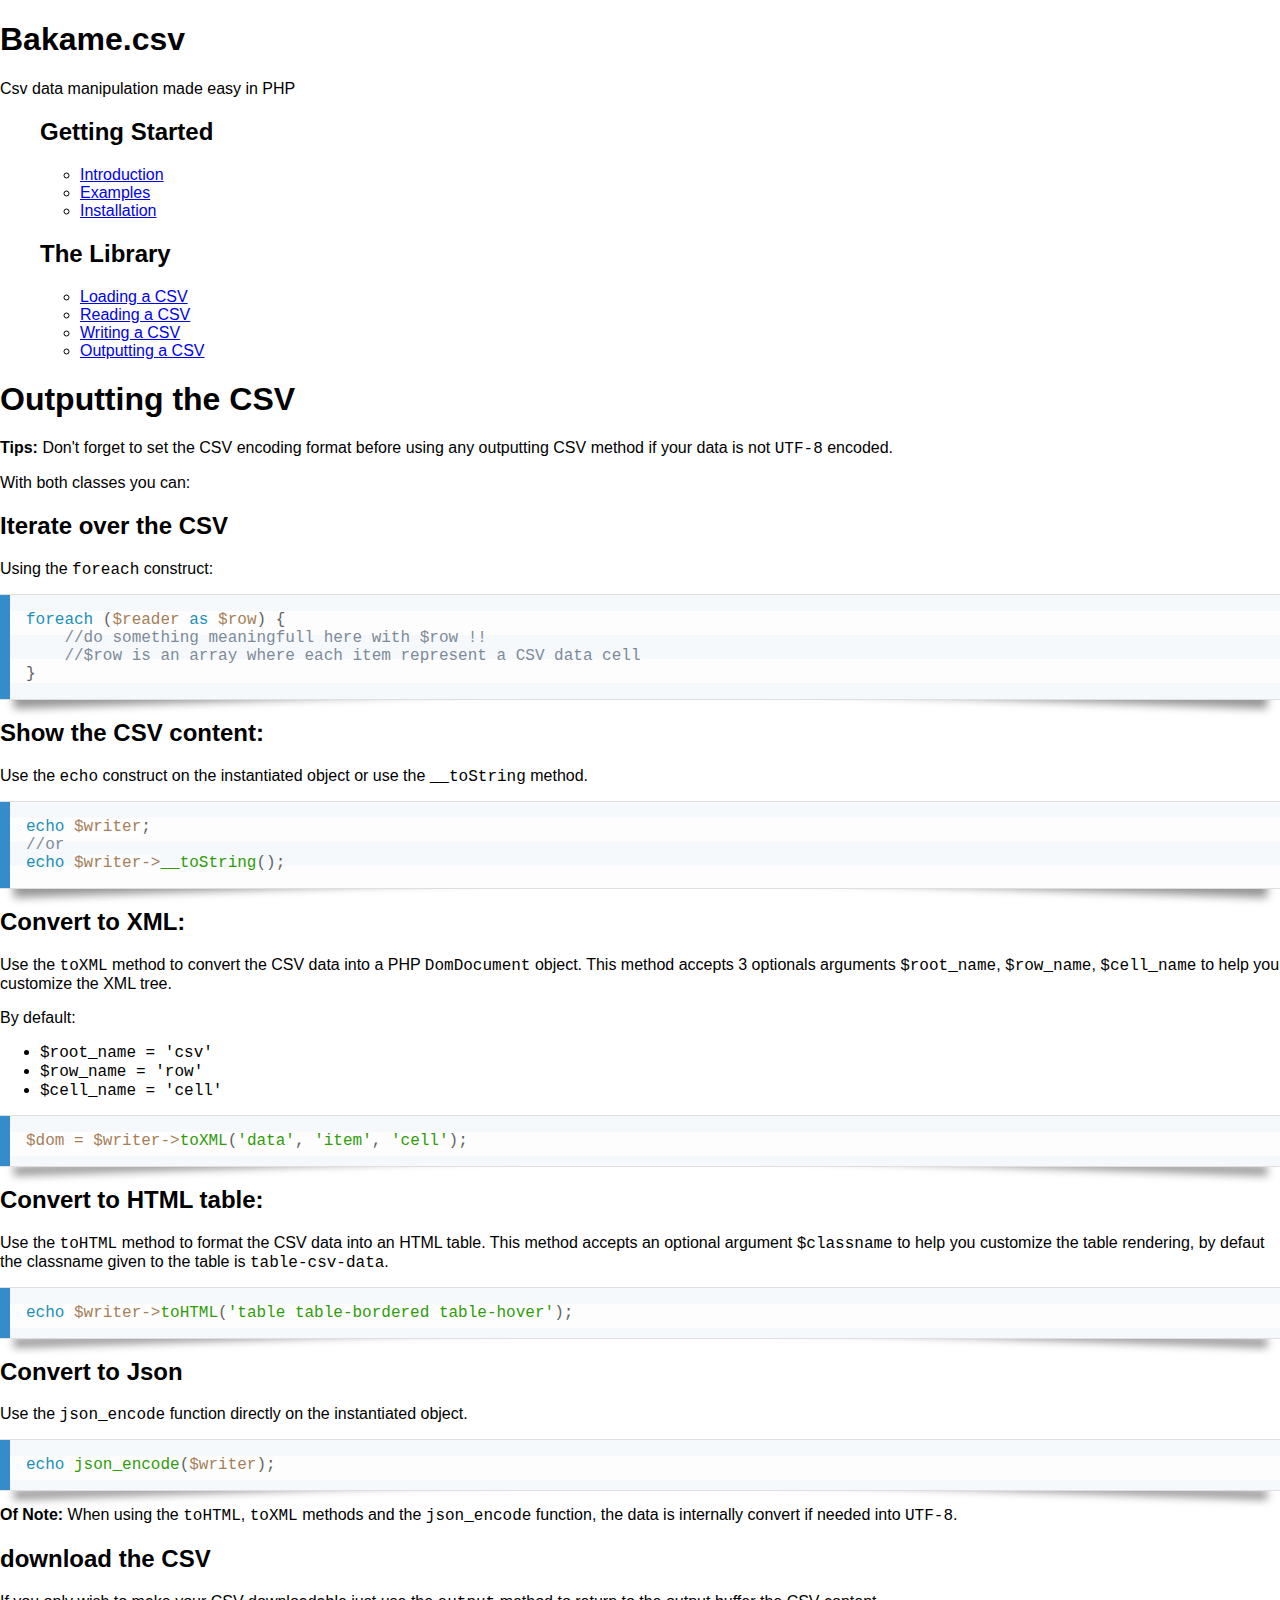
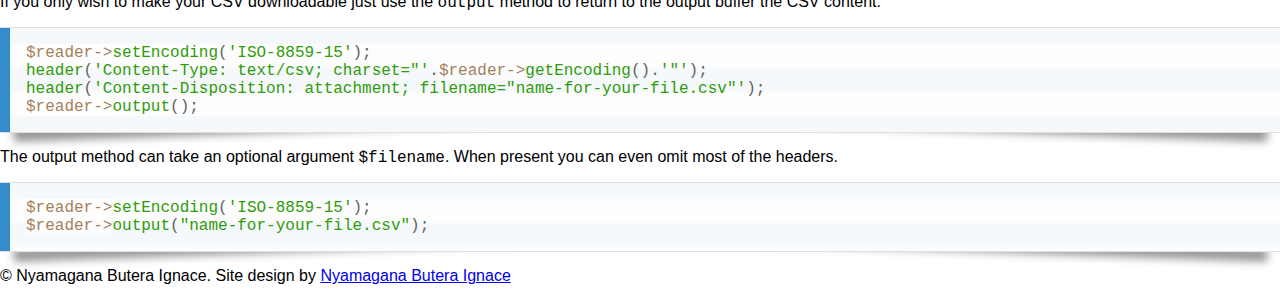
==== conversion.html @ 9fd73bfd "simplify structured" ====
<!doctype html>
<html lang="en">
<head>
<meta charset="utf-8">
<meta http-equiv="X-UA-Compatible" content="IE=Edge">
<meta name="viewport" content="width=device-width, initial-scale=1.0">
<title>CSV Conversion - Bakame.Csv</title>
<link rel="stylesheet" href="assets/normalize.css">
<link rel="stylesheet" href="assets/prism.css">
</head>
<body>
<header role="banner">
	<h1>Bakame.csv</h1>
	<p class="tagline">Csv data manipulation made easy in PHP</p>
</header>
<main>
	<menu>
		<h2>Getting Started</h2>
		<ul>
			<li><a href="index.html">Introduction</a></li>
			<li><a href="simple-example.html">Examples</a></li>
			<li><a href="installation.html">Installation</a></li>
		</ul>
		<h2>The Library</h2>
		<ul>
			<li><a href="loading.html">Loading a CSV</a></li>
			<li><a href="reading.html">Reading a CSV</a></li>
			<li><a href="writing.html">Writing a CSV</a></li>
			<li class="selected"><a href="conversion.html">Outputting a CSV</a></li>
		</ul>
	</menu>
	<article>

<h1>Outputting the CSV</h1>
<p><strong>Tips:</strong> Don't forget to set the CSV encoding format before using any outputting CSV method if your data is not <code>UTF-8</code> encoded.</p>

<p>With both classes you can:</p>

<h2>Iterate over the CSV</h2>

<p>Using the <code>foreach</code> construct:</p>
<pre><code class="language-php">foreach ($reader as $row) {
    //do something meaningfull here with $row !!
    //$row is an array where each item represent a CSV data cell
}
</code></pre>


<h2>Show the CSV content:</h2>
<p>Use the <code>echo</code> construct on the instantiated object or use the <code>__toString</code> method.</p>
<pre><code class="language-php">echo $writer;
//or
echo $writer-&gt;__toString();
</code></pre>

<h2>Convert to XML:</h2>
<p>Use the <code>toXML</code> method to convert the CSV data into a PHP <code>DomDocument</code> object. This method accepts 3 optionals arguments <code>$root_name</code>, <code>$row_name</code>, <code>$cell_name</code> to help you customize the XML tree. </p>
<p>By default:</p>
<ul>
<li><code>$root_name = 'csv'</code> </li>
<li><code>$row_name = 'row'</code> </li>
<li><code>$cell_name = 'cell'</code> </li>
</ul>

<pre><code class="language-php">$dom = $writer-&gt;toXML('data', 'item', 'cell');
</code></pre>

<h2>Convert to HTML table:</h2>
<p>Use the <code>toHTML</code> method to format the CSV data into an HTML table. This method accepts an optional argument <code>$classname</code> to help you customize the table rendering, by defaut the classname given to the table is <code>table-csv-data</code>.</p>
<pre><code class="language-php">echo $writer-&gt;toHTML('table table-bordered table-hover');
</code></pre>

<h2>Convert to Json</h2>
<p>Use the <code>json_encode</code> function directly on the instantiated object.</p>
<pre><code class="language-php">echo json_encode($writer);
</code></pre>

<p><strong>Of Note:</strong> When using the <code>toHTML</code>, <code>toXML</code> methods and the <code>json_encode</code> function, the data is internally convert if needed into <code>UTF-8</code>.</p>
<h2>download the CSV</h2>
<p>If you only wish to make your CSV downloadable just use the <code>output</code> method to return to the output buffer the CSV content.</p>
<pre><code class="language-php">$reader-&gt;setEncoding('ISO-8859-15');
header('Content-Type: text/csv; charset=&quot;'.$reader-&gt;getEncoding().'&quot;');
header('Content-Disposition: attachment; filename=&quot;name-for-your-file.csv&quot;');
$reader-&gt;output();
</code></pre>

<p>The output method can take an optional argument <code>$filename</code>. When present you can even omit most of the headers.</p>
<pre><code class="language-php">$reader-&gt;setEncoding('ISO-8859-15');
$reader-&gt;output(&quot;name-for-your-file.csv&quot;);
</code></pre>
</article>
</main>
<footer role="contentinfo">
	<span>&copy; Nyamagana Butera Ignace.</span>
	<span>Site design by <a href="https://www.nyamsprod.com">Nyamagana Butera Ignace</a></span>
</footer>
<script src="assets/prism.js"></script>
<script>
var _gaq=[["_setAccount","UA-1200654-1"],["_trackPageview"]], ___gcfg = {lang: 'en'};
(function(d, t){
    var g = d.createElement(t),o = d.getElementsByTagName(t)[0];
        g.src = ('https' == d.location.protocol) ? 'https://ssl.google-analytics.com/ga.js' : 'http://www.google-analytics.com/ga.js';
        g.async = 1;
        o.parentNode.insertBefore(g, o);
})(document, 'script');
</script>
</body>
</html>
---- assets/prism.css ----
/**
 * prism.js Coy theme for JavaScript, CoffeeScript, CSS and HTML
 * Based on https://github.com/tshedor/workshop-wp-theme (Example: http://workshop.kansan.com/category/sessions/basics or http://workshop.timshedor.com/category/sessions/basics);
 * @author Tim  Shedor
 */

code[class*="language-"],
pre[class*="language-"] {
  color: black;
  font-family: Consolas, Monaco, 'Andale Mono', monospace;
  direction: ltr;
  text-align: left;
  white-space: pre;
  word-spacing: normal;
  word-break: normal;

  -moz-tab-size: 4;
  -o-tab-size: 4;
  tab-size: 4;

  -webkit-hyphens: none;
  -moz-hyphens: none;
  -ms-hyphens: none;
  hyphens: none;
}

/* Code blocks */
pre[class*="language-"] {
  position:relative;
  padding: 1em;
  margin: .5em 0;
  -webkit-box-shadow: -1px 0px 0px 0px #358ccb, 0px 0px 0px 1px #dfdfdf;
  -moz-box-shadow: -1px 0px 0px 0px #358ccb, 0px 0px 0px 1px #dfdfdf;
  box-shadow: -1px 0px 0px 0px #358ccb, 0px 0px 0px 1px #dfdfdf;
  border-left: 10px solid #358ccb;
  background-color: #fdfdfd;
  background-image: -webkit-linear-gradient(transparent 50%, rgba(69, 142, 209, 0.04) 50%);
  background-image: -moz-linear-gradient(transparent 50%, rgba(69, 142, 209, 0.04) 50%);
  background-image: -ms-linear-gradient(transparent 50%, rgba(69, 142, 209, 0.04) 50%);
  background-image: -o-linear-gradient(transparent 50%, rgba(69, 142, 209, 0.04) 50%);
  background-image: linear-gradient(transparent 50%, rgba(69, 142, 209, 0.04) 50%);
  background-size: 3em 3em;
  background-origin:content-box;
  overflow:visible;
  max-height:30em;
}

code[class*="language"] {
  max-height:29em;
  display:block;
  overflow:scroll;
}

/* Margin bottom to accomodate shadow */
:not(pre) > code[class*="language-"],
pre[class*="language-"] {
  background-color:#fdfdfd;
  -webkit-box-sizing: border-box;
  -moz-box-sizing: border-box;
  box-sizing: border-box;
  margin-bottom: 1em;
}

/* Inline code */
:not(pre) > code[class*="language-"] {
  position:relative;
  padding: .2em;
  -webkit-border-radius: 0.3em;
  -moz-border-radius: 0.3em;
  -ms-border-radius: 0.3em;
  -o-border-radius: 0.3em;
  border-radius: 0.3em;
  color: #c92c2c;
  border: 1px solid rgba(0, 0, 0, 0.1);
}

pre[class*="language-"]:before,
pre[class*="language-"]:after {
  content: '';
  z-index: -2;
  display:block;
  position: absolute;
  bottom: 0.75em;
  left: 0.18em;
  width: 40%;
  height: 20%;
  -webkit-box-shadow: 0px 13px 8px #979797;
  -moz-box-shadow: 0px 13px 8px #979797;
  box-shadow: 0px 13px 8px #979797;
  -webkit-transform: rotate(-2deg);
  -moz-transform: rotate(-2deg);
  -ms-transform: rotate(-2deg);
  -o-transform: rotate(-2deg);
  transform: rotate(-2deg);
}

:not(pre) > code[class*="language-"]:after,
pre[class*="language-"]:after {
  right: 0.75em;
  left: auto;
  -webkit-transform: rotate(2deg);
  -moz-transform: rotate(2deg);
  -ms-transform: rotate(2deg);
  -o-transform: rotate(2deg);
  transform: rotate(2deg);
}

.token.comment,
.token.block-comment,
.token.prolog,
.token.doctype,
.token.cdata {
  color: #7D8B99;
}

.token.punctuation {
  color: #5F6364;
}

.token.property,
.token.tag,
.token.boolean,
.token.number,
.token.function-name,
.token.constant,
.token.symbol {
  color: #c92c2c;
}

.token.selector,
.token.attr-name,
.token.string,
.token.function,
.token.builtin {
  color: #2f9c0a;
}

.token.operator,
.token.entity,
.token.url,
.token.variable {
  color: #a67f59;
  background: rgba(255, 255, 255, 0.5);
}

.token.atrule,
.token.attr-value,
.token.keyword,
.token.class-name {
  color: #1990b8;
}

.token.regex,
.token.important {
  color: #e90;
}
.language-css .token.string,
.style .token.string {
  color: #a67f59;
  background: rgba(255, 255, 255, 0.5);
}

.token.important {
  font-weight: normal;
}

.token.entity {
  cursor: help;
}

.namespace {
  opacity: .7;
}

@media screen and (max-width:767px){
  pre[class*="language-"]:before,
  pre[class*="language-"]:after {
    bottom:14px;
    -webkit-box-shadow:none;
    -moz-box-shadow:none;
    box-shadow:none;
  }

}

/* Plugin styles */
.token.tab:not(:empty):before,
.token.cr:before,
.token.lf:before {
  color: #e0d7d1;
}
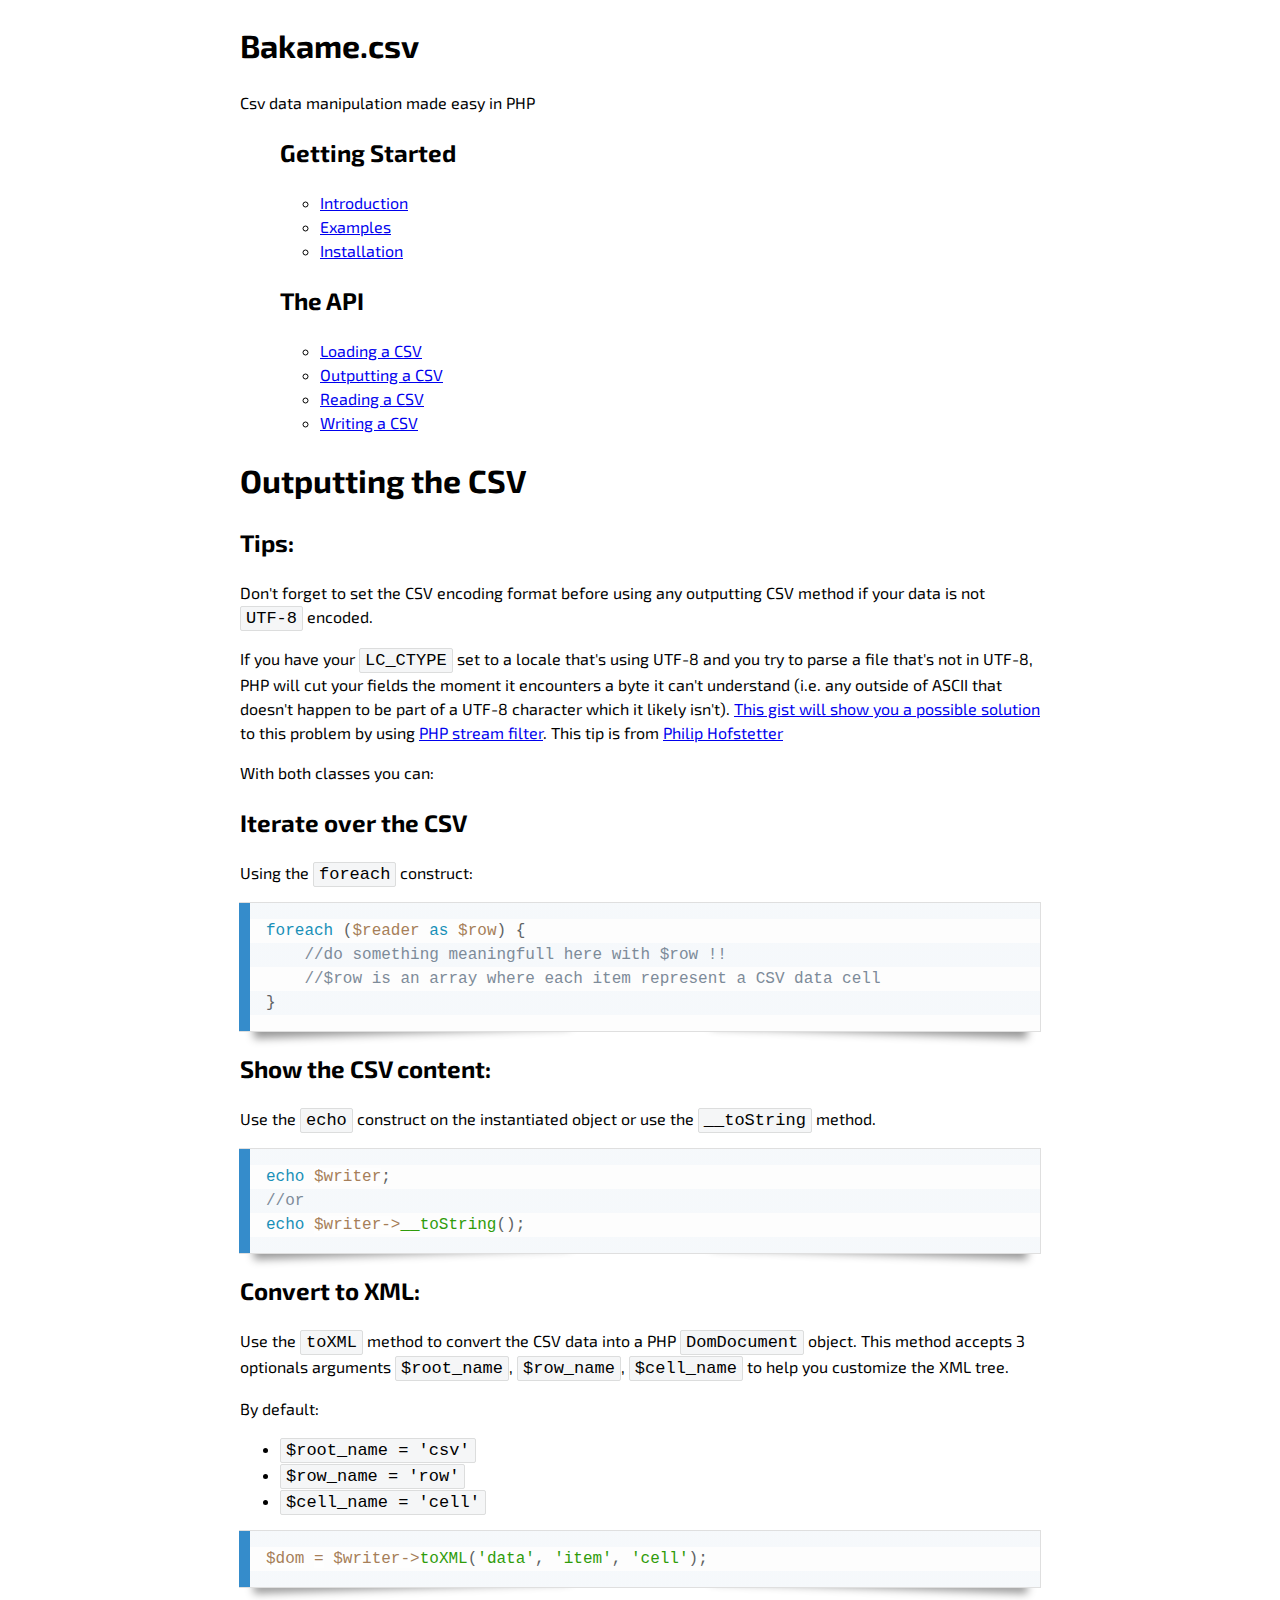
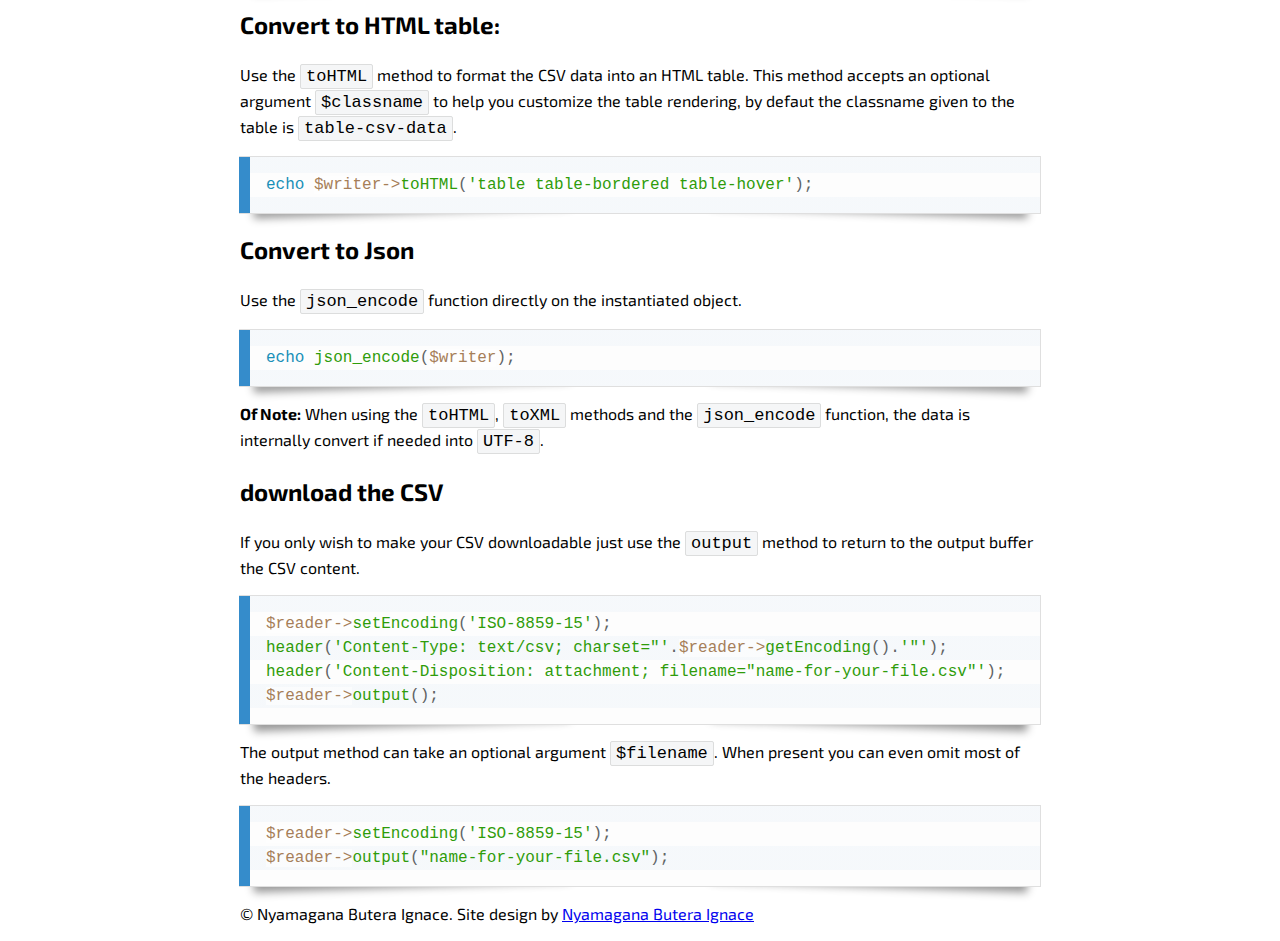
==== commit de20b852: "Update documentation" ====
--- a/conversion.html
+++ b/conversion.html
@@ -5,8 +5,10 @@
 <meta http-equiv="X-UA-Compatible" content="IE=Edge">
 <meta name="viewport" content="width=device-width, initial-scale=1.0">
 <title>CSV Conversion - Bakame.Csv</title>
+<link rel="stylesheet" href="http://fonts.googleapis.com/css?family=Exo+2:400,500,700,700italic,500italic,400italic">
 <link rel="stylesheet" href="assets/normalize.css">
 <link rel="stylesheet" href="assets/prism.css">
+<link rel="stylesheet" href="assets/screen.css">
 </head>
 <body>
 <header role="banner">
@@ -18,21 +20,27 @@
 		<h2>Getting Started</h2>
 		<ul>
 			<li><a href="index.html">Introduction</a></li>
-			<li><a href="simple-example.html">Examples</a></li>
+			<li><a href="examples.html">Examples</a></li>
 			<li><a href="installation.html">Installation</a></li>
 		</ul>
-		<h2>The Library</h2>
+		<h2>The API</h2>
 		<ul>
-			<li><a href="loading.html">Loading a CSV</a></li>
+            <li><a href="loading.html">Loading a CSV</a></li>
+            <li class="selected"><a href="conversion.html">Outputting a CSV</a></li>
 			<li><a href="reading.html">Reading a CSV</a></li>
 			<li><a href="writing.html">Writing a CSV</a></li>
-			<li class="selected"><a href="conversion.html">Outputting a CSV</a></li>
 		</ul>
 	</menu>
 	<article>
 
 <h1>Outputting the CSV</h1>
-<p><strong>Tips:</strong> Don't forget to set the CSV encoding format before using any outputting CSV method if your data is not <code>UTF-8</code> encoded.</p>
+
+<h2>Tips:</h2>
+
+<p>Don't forget to set the CSV encoding format before using any outputting CSV method if your data is not <code>UTF-8</code> encoded.</p>
+
+<p>If you have your <code>LC_CTYPE</code> set to a locale that's using UTF-8 and you try to parse a file that's not in UTF-8, PHP will cut your fields the moment it encounters a byte it can't understand (i.e. any outside of ASCII that doesn't happen to be part of a UTF-8 character which it likely isn't). <a href="https://gist.github.com/pilif/9137146">This gist will show you a possible solution</a> to this problem by using <a href="http://www.php.net/manual/en/stream.filters.php">PHP stream filter</a>. This tip is from <a href="https://github.com/pilif">Philip Hofstetter</a></p>
+
 
 <p>With both classes you can:</p>
 
--- a/assets/screen.css
+++ b/assets/screen.css
@@ -0,0 +1,17 @@
+html, body {
+	margin:0 auto 1em;
+	width:800px;
+    font:normal 1em/1.5 "Exo 2", helvetica, arial, sans-serif;
+}
+
+main article p > code, 
+main article li > code {
+    background: none repeat scroll 0 0 #F5F6F7;
+    border: 1px solid #DCDDDD;
+    border-radius: 2px;
+    display: inline-block;
+    font-family: Consolas,Monaco,'Andale Mono',monospace;
+    font-size: 17px;
+    line-height: 100%;
+    padding: 3px 5px;
+}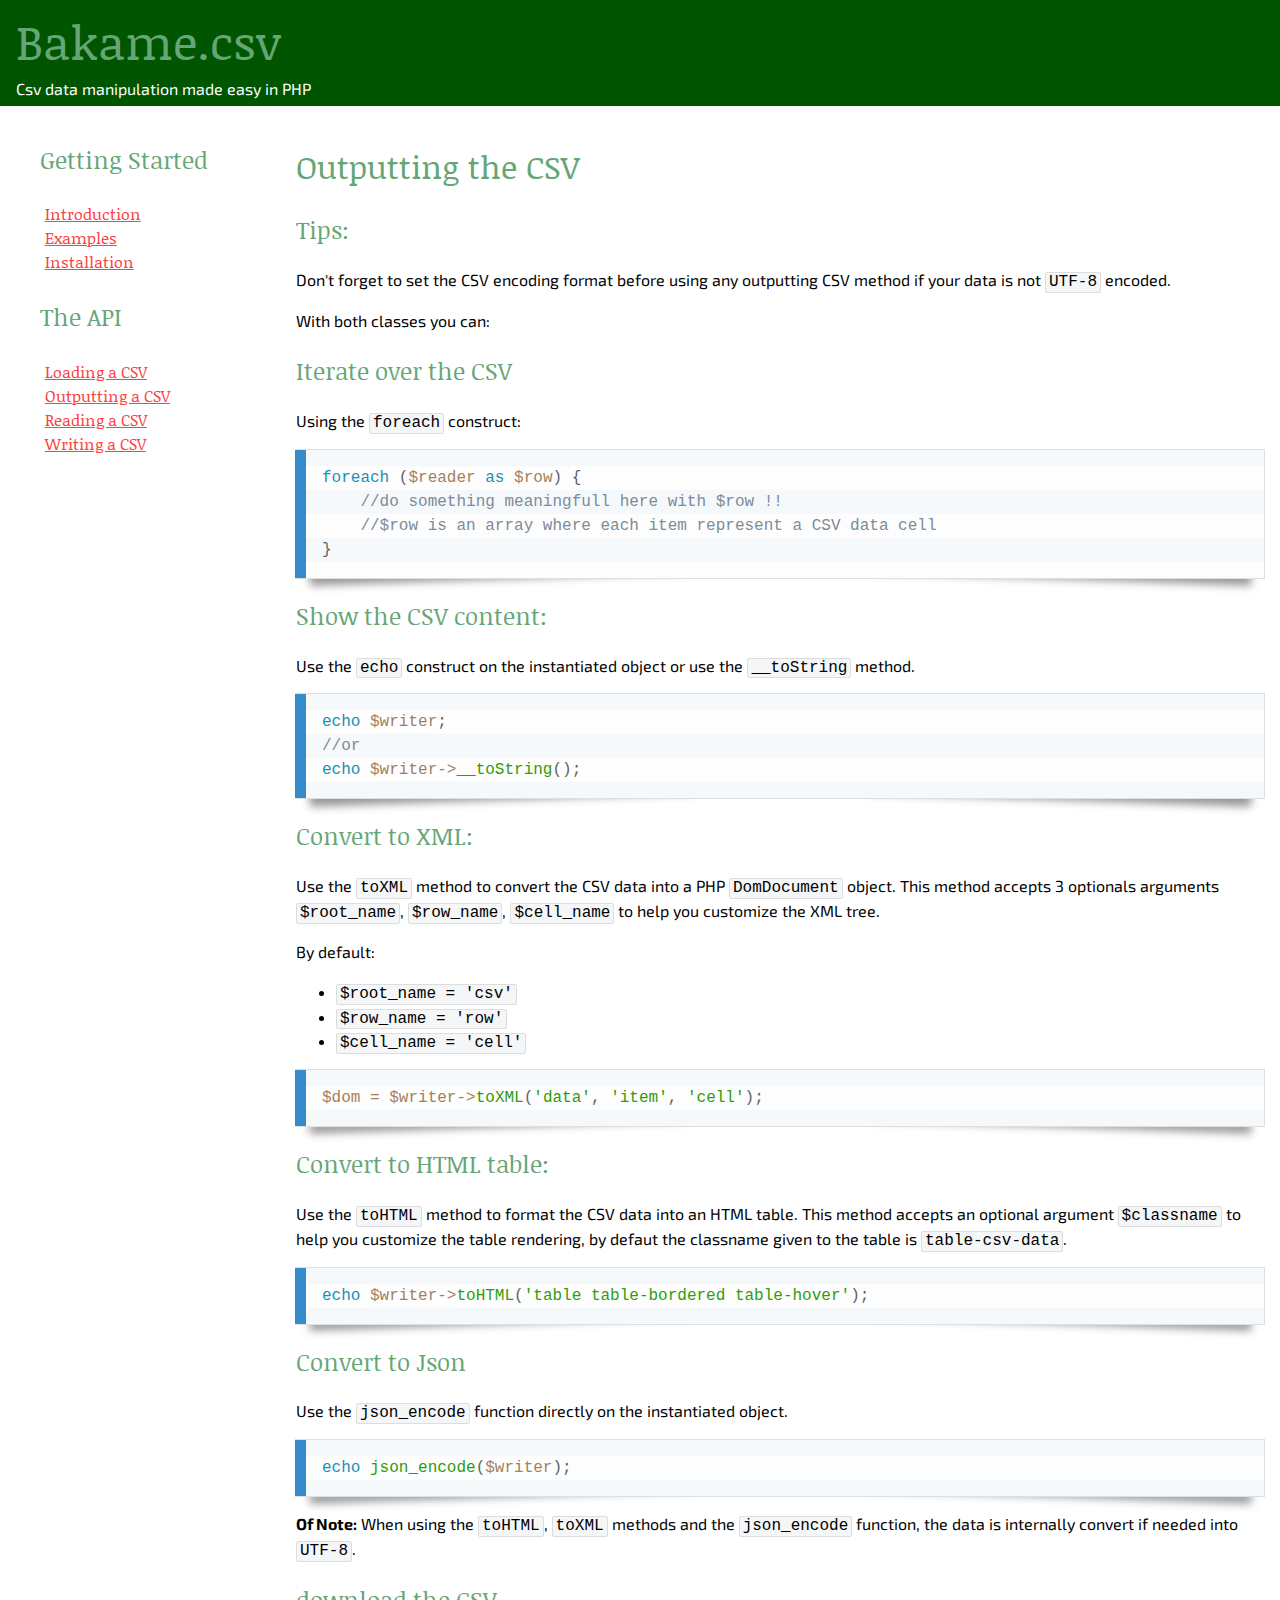
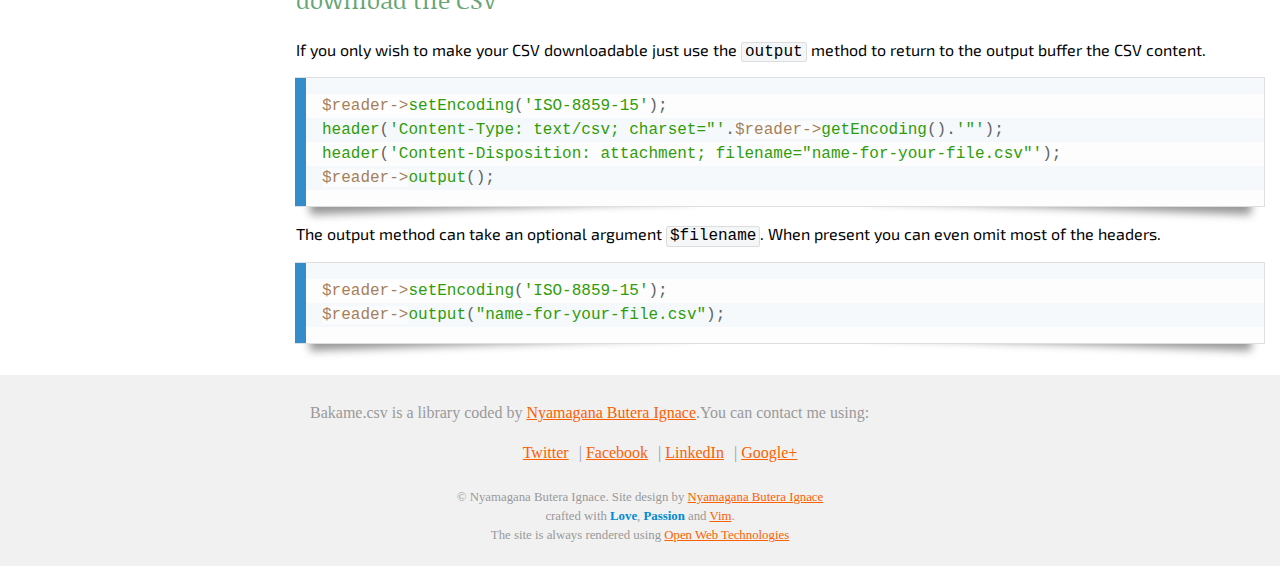
==== commit a316e05b: "update footer" ====
--- a/conversion.html
+++ b/conversion.html
@@ -5,7 +5,7 @@
 <meta http-equiv="X-UA-Compatible" content="IE=Edge">
 <meta name="viewport" content="width=device-width, initial-scale=1.0">
 <title>CSV Conversion - Bakame.Csv</title>
-<link rel="stylesheet" href="http://fonts.googleapis.com/css?family=Exo+2:400,500,700,700italic,500italic,400italic">
+<link rel="stylesheet" href="http://fonts.googleapis.com/css?family=Exo+2:400,500,700,700italic,500italic,400italic|Noticia+Text:400,400italic,700,700italic">
 <link rel="stylesheet" href="assets/normalize.css">
 <link rel="stylesheet" href="assets/prism.css">
 <link rel="stylesheet" href="assets/screen.css">
@@ -38,9 +38,6 @@
 <h2>Tips:</h2>
 
 <p>Don't forget to set the CSV encoding format before using any outputting CSV method if your data is not <code>UTF-8</code> encoded.</p>
-
-<p>If you have your <code>LC_CTYPE</code> set to a locale that's using UTF-8 and you try to parse a file that's not in UTF-8, PHP will cut your fields the moment it encounters a byte it can't understand (i.e. any outside of ASCII that doesn't happen to be part of a UTF-8 character which it likely isn't). <a href="https://gist.github.com/pilif/9137146">This gist will show you a possible solution</a> to this problem by using <a href="http://www.php.net/manual/en/stream.filters.php">PHP stream filter</a>. This tip is from <a href="https://github.com/pilif">Philip Hofstetter</a></p>
-
 
 <p>With both classes you can:</p>
 
@@ -99,9 +96,22 @@
 </article>
 </main>
 <footer role="contentinfo">
-	<span>&copy; Nyamagana Butera Ignace.</span>
-	<span>Site design by <a href="https://www.nyamsprod.com">Nyamagana Butera Ignace</a></span>
-</footer>
+<div>
+<p>Bakame.csv is a library coded by <a href="https://github.com/nyamsprod">Nyamagana Butera Ignace</a>.You can contact me using:</p>
+<ul>
+<li><a href="https://twitter.com/intent/user?screen_name=nyamsprod" target="_blank" title="Follow @nyamsprod on twitter">Twitter</a>
+<li><a href="https://www.facebook.com/nyamsprod" target="_blank" title="Join me on facebook">Facebook</a>
+<li><a href="http://be.linkedin.com/pub/ignace-philippe-nyamagana-butera/13/a16/6b4" title="Connect with me through LinkedIn">LinkedIn</a>
+<li><a href="https://plus.google.com/103435977218171777746/?rel=author" target="_blank" title="Find Nyamsprod on Google+" rel="author">Google+</a>
+</ul>
+<p class="copyrights">
+&copy; Nyamagana Butera Ignace. Site design by  <a href="https://www.nyamsprod.com">Nyamagana Butera Ignace</a><br>
+crafted with <strong>Love</strong>, <strong>Passion</strong> and
+<a target="_blank" rel="external" href="http://www.vim.org/">Vim</a>.<br>
+The site is always rendered using <a target="_blank" rel="external" href="http://www.w3.org/">Open Web Technologies</a>
+</p>
+</div>
+</footer><!-- End Footer -->
 <script src="assets/prism.js"></script>
 <script>
 var _gaq=[["_setAccount","UA-1200654-1"],["_trackPageview"]], ___gcfg = {lang: 'en'};
--- a/assets/screen.css
+++ b/assets/screen.css
@@ -1,7 +1,150 @@
 html, body {
+    -moz-box-sizing: border-box;
+    box-sizing: border-box;
+	margin:0 auto;
+    font:normal 1em/1.5 "Exo 2", helvetica, arial, sans-serif;
+}
+
+h1, h2, h3, h4 {
+	color:#66A676;
+	font-weight:normal;
+	font-family:'Noticia Text', Palatino, Georgia, Times, "Times New Roman", serif;
+}
+
+menu {
+	font-family:'Noticia Text', Palatino, Georgia, Times, "Times New Roman", serif;
+}
+
+a {
+	color:rgba(254, 65, 65, 1);
+	transition: all .3s linear;
+}
+
+a:hover {
+	color:rgba(254, 65, 65, .8);
+}
+
+a img {
+	border:none;
+}
+
+header {
 	margin:0 auto 1em;
-	width:800px;
-    font:normal 1em/1.5 "Exo 2", helvetica, arial, sans-serif;
+	padding:.3em 1em;
+	background-color:#050;
+}
+
+header h1 {
+	margin:0;
+	font-size:3em;
+}
+
+header p {
+	margin:0;
+	color:#fff;
+}
+
+footer[role=contentinfo] {
+    font:normal 16px/1.5 Palatino,Georgia,Times,"Times New Roman",Serif;
+    min-height: 190px;
+    margin: 0 auto;
+    padding: 5px;
+    background-color: #f1f1f1;
+    color: #444;
+    text-align: center;
+    transition: all 1s linear;
+}
+
+footer[role=contentinfo] a {
+    font-family:Palatino,Georgia,Times,"Times New Roman",Serif;
+    color: rgb(252, 96, 0);
+    transition: all .3s linear;
+}
+
+footer[role=contentinfo] a:hover {
+    color: #222;
+}
+
+footer[role=contentinfo] strong {
+    color: rgb(0, 137, 211);
+}
+
+footer[role=contentinfo] div {
+    -moz-box-sizing: border-box;
+    box-sizing: border-box;
+    margin: 0 auto;
+    padding: 5px;
+    max-width: 670px;
+    color: #999;
+}
+
+main,
+footer[role=contentinfo] div:before,
+footer[role=contentinfo] div:after {
+    display: table;
+    content: '';
+}
+
+main,
+footer[role=contentinfo] div:after {
+    clear: both;
+}
+
+footer[role=contentinfo] ul {
+    list-style: none;
+    margin: 5px auto;
+    width: 60%;
+}
+
+footer[role=contentinfo] li {
+    display: inline;
+    margin: 0 3px;
+}
+
+footer[role=contentinfo] li:before {
+    content: " | ";
+}
+
+footer[role=contentinfo] li:first-of-type:before {
+    content: "";
+}
+
+footer[role=contentinfo] p {
+    text-align: left;
+}
+
+footer[role=contentinfo] .alignleft {
+    margin: 0 .3em .3em 0;
+}
+
+footer[role=contentinfo] .copyrights {
+    padding: 10px 5px;
+    font-style: normal;
+    font-size: .8em;
+    text-align: center;
+}
+
+main menu {
+    -moz-box-sizing: border-box;
+    box-sizing: border-box;
+	float:left;
+	width:250px;
+	margin:0;
+}
+
+menu ul {
+	list-style:none;
+	margin:0 0 1em;
+	padding:.3em;
+}
+
+main article {
+    -moz-box-sizing: border-box;
+    box-sizing: border-box;
+	float:right;
+	width:calc(100% - 280px);
+	margin:0;
+	padding:0 1em 1em;
 }
 
 main article p > code, 
@@ -10,8 +153,8 @@
     border: 1px solid #DCDDDD;
     border-radius: 2px;
     display: inline-block;
-    font-family: Consolas,Monaco,'Andale Mono',monospace;
-    font-size: 17px;
-    line-height: 100%;
-    padding: 3px 5px;
-}+    line-height:.8;
+    font-family: Consolas, Monaco, 'Andale Mono', monospace;
+    padding: 3px;
+}
+
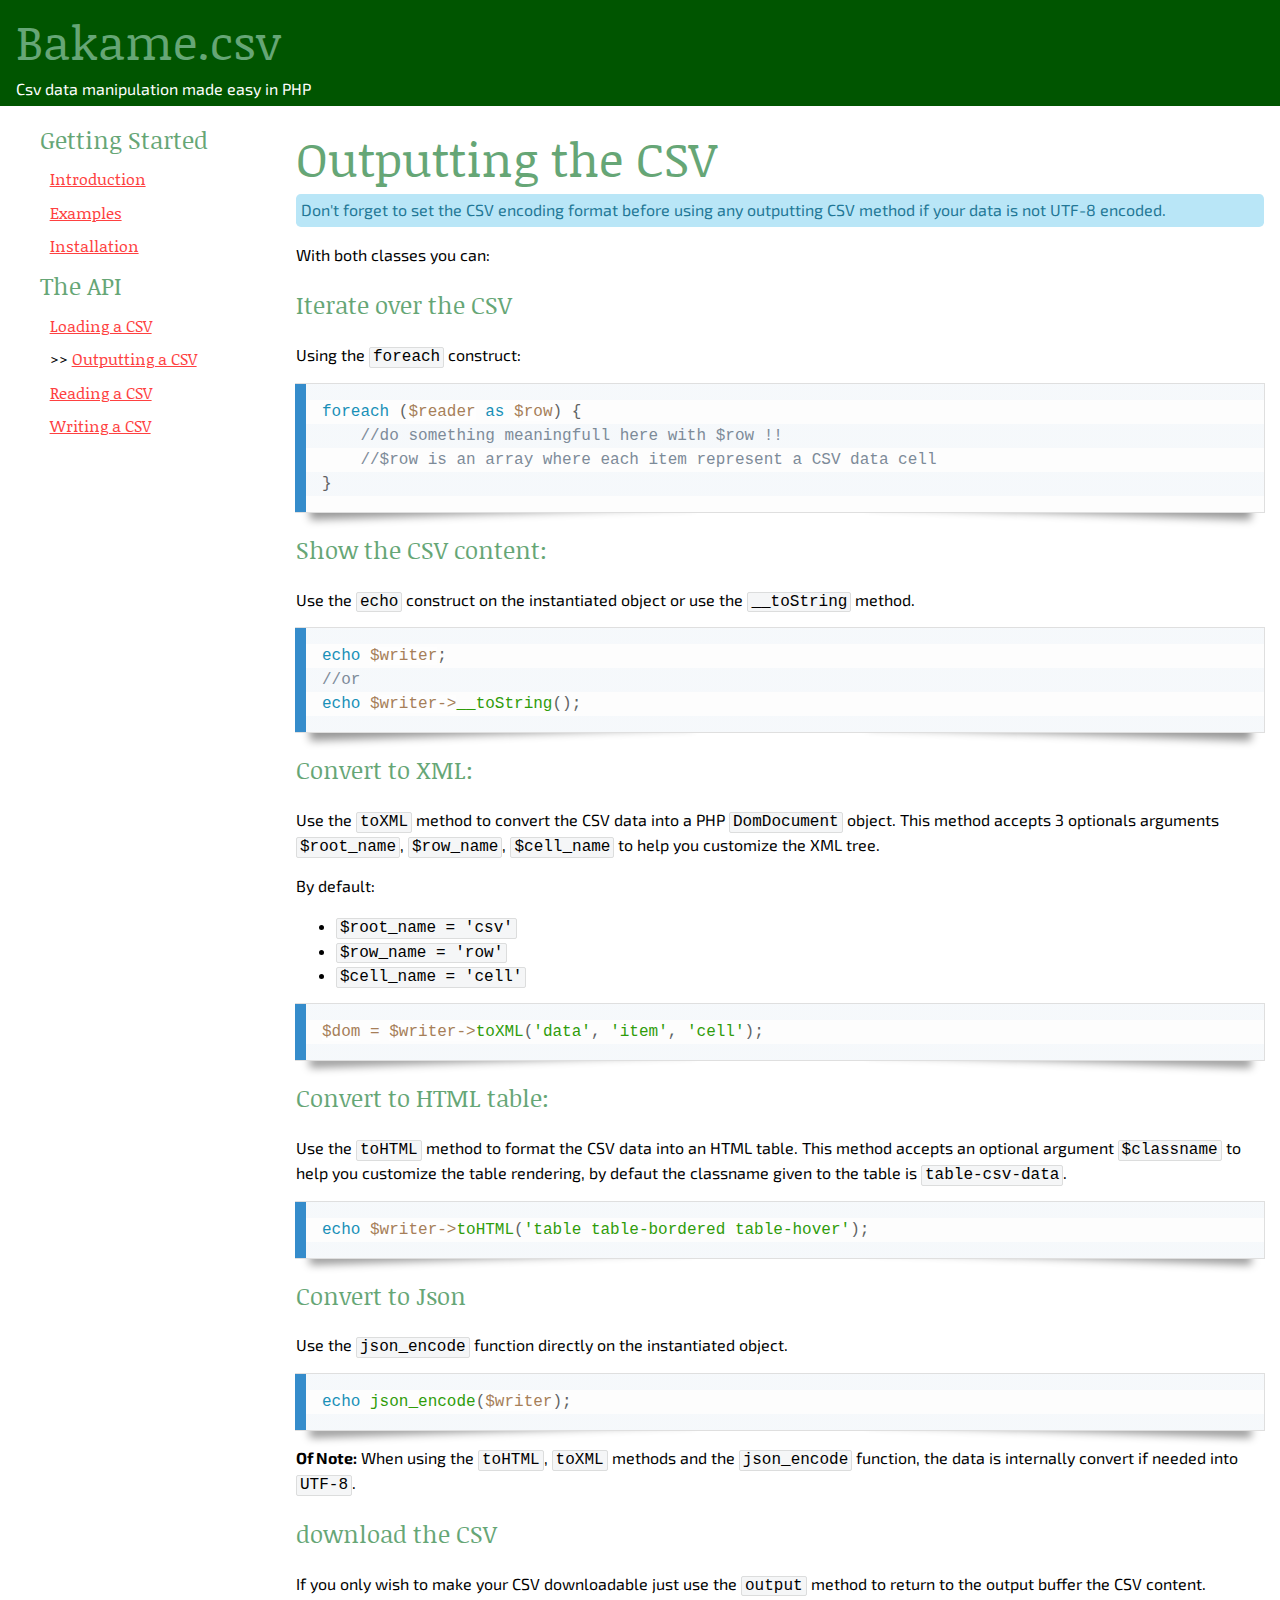
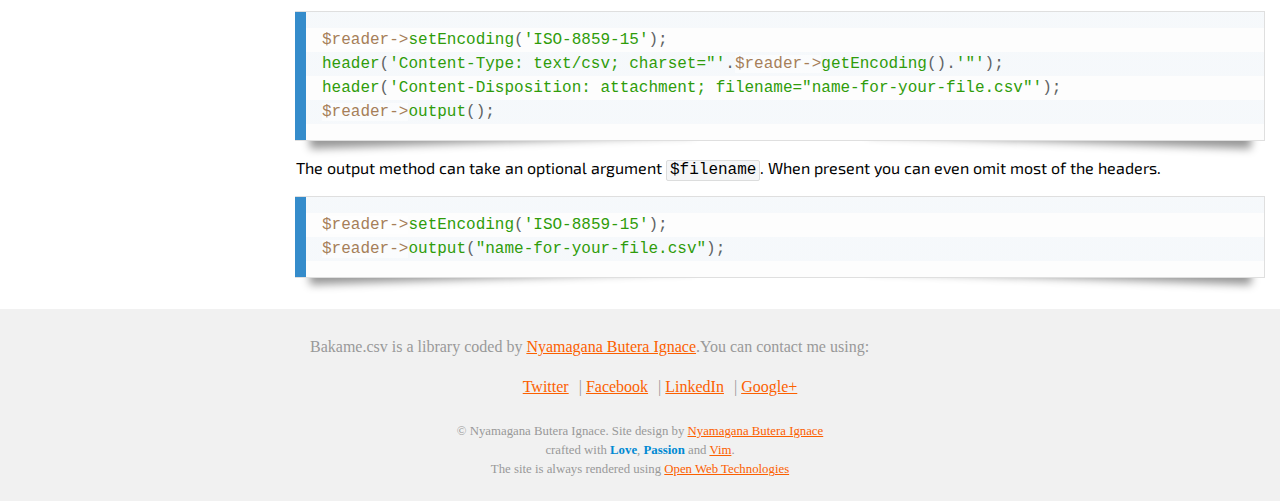
==== commit c7cb69ac: "update css" ====
--- a/conversion.html
+++ b/conversion.html
@@ -35,9 +35,7 @@
 
 <h1>Outputting the CSV</h1>
 
-<h2>Tips:</h2>
-
-<p>Don't forget to set the CSV encoding format before using any outputting CSV method if your data is not <code>UTF-8</code> encoded.</p>
+<p class="message-info">Don't forget to set the CSV encoding format before using any outputting CSV method if your data is not UTF-8 encoded.</p>
 
 <p>With both classes you can:</p>
 
--- a/assets/screen.css
+++ b/assets/screen.css
@@ -34,7 +34,7 @@
 	background-color:#050;
 }
 
-header h1 {
+h1 {
 	margin:0;
 	font-size:3em;
 }
@@ -124,7 +124,7 @@
     text-align: center;
 }
 
-main menu {
+menu {
     -moz-box-sizing: border-box;
     box-sizing: border-box;
 	float:left;
@@ -132,10 +132,23 @@
 	margin:0;
 }
 
+menu h2 {
+	margin:0;
+}
+
 menu ul {
 	list-style:none;
-	margin:0 0 1em;
+	margin:0;
 	padding:.3em;
+}
+
+menu li {
+	padding:.3em;
+}
+
+.selected::before {
+	content:' >> ';
+	color:#000;
 }
 
 main article {
@@ -158,3 +171,22 @@
     padding: 3px;
 }
 
+.message-info {
+    -moz-box-sizing: border-box;
+    box-sizing: border-box;
+    margin:0 auto .3em;
+    padding:.3em;
+    background-color:#B9E6F7;
+    color:#227796;
+    border-radius:.3em;
+}
+
+.message-warning {
+    -moz-box-sizing: border-box;
+    box-sizing: border-box;
+    margin:0 auto .3em;
+    padding:.3em;
+    background-color:#F2DEDE;
+    color:#B94A48;
+    border-radius:.3em;
+}